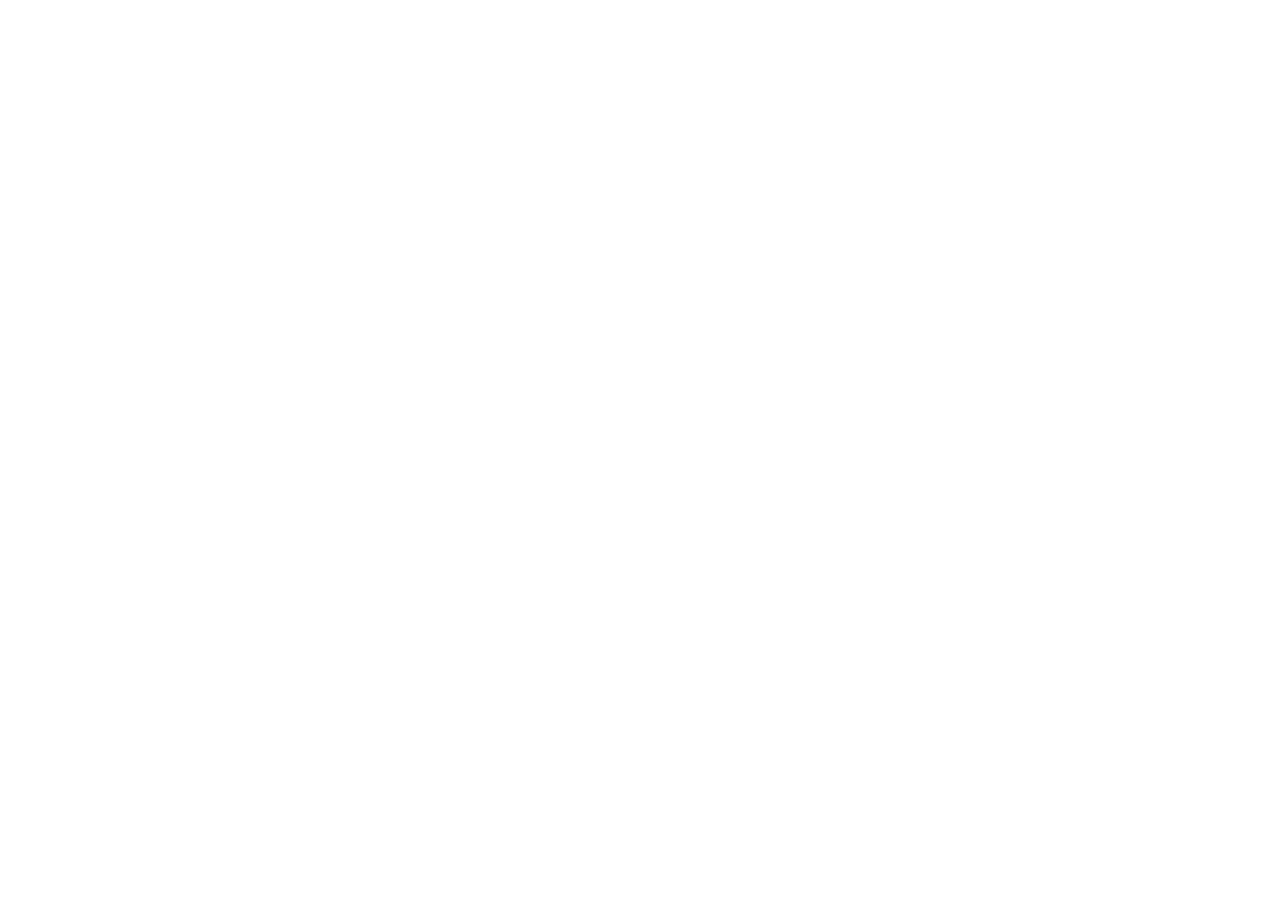
==== pagina_principal.html @ e093e601 "primeros pasos owo" ====
<!DOCTYPE html>
<html lang="en">
<head>
    <meta charset="UTF-8">
    <meta http-equiv="X-UA-Compatible" content="IE=edge">
    <meta name="viewport" content="width=device-width, initial-scale=1.0">
    <title>Document</title>
    
</head>
<body>
    
</body>
</html>
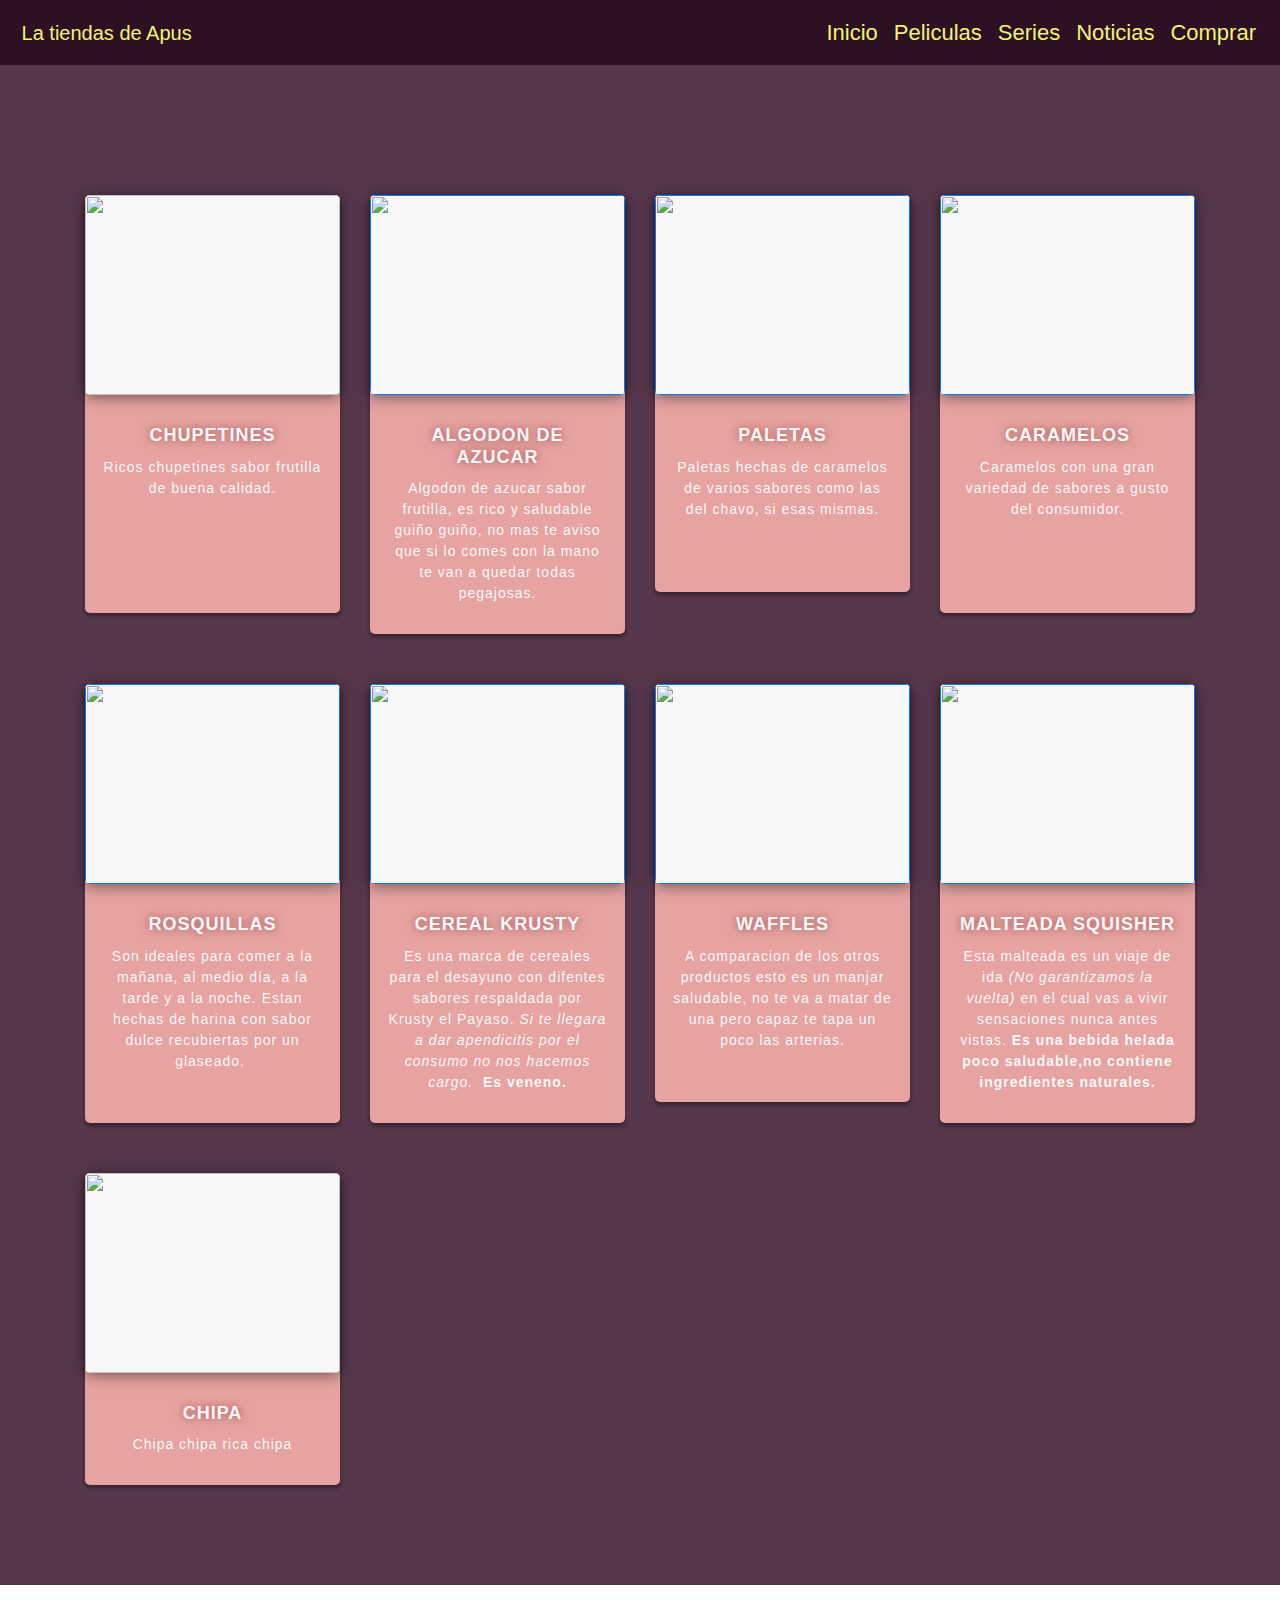
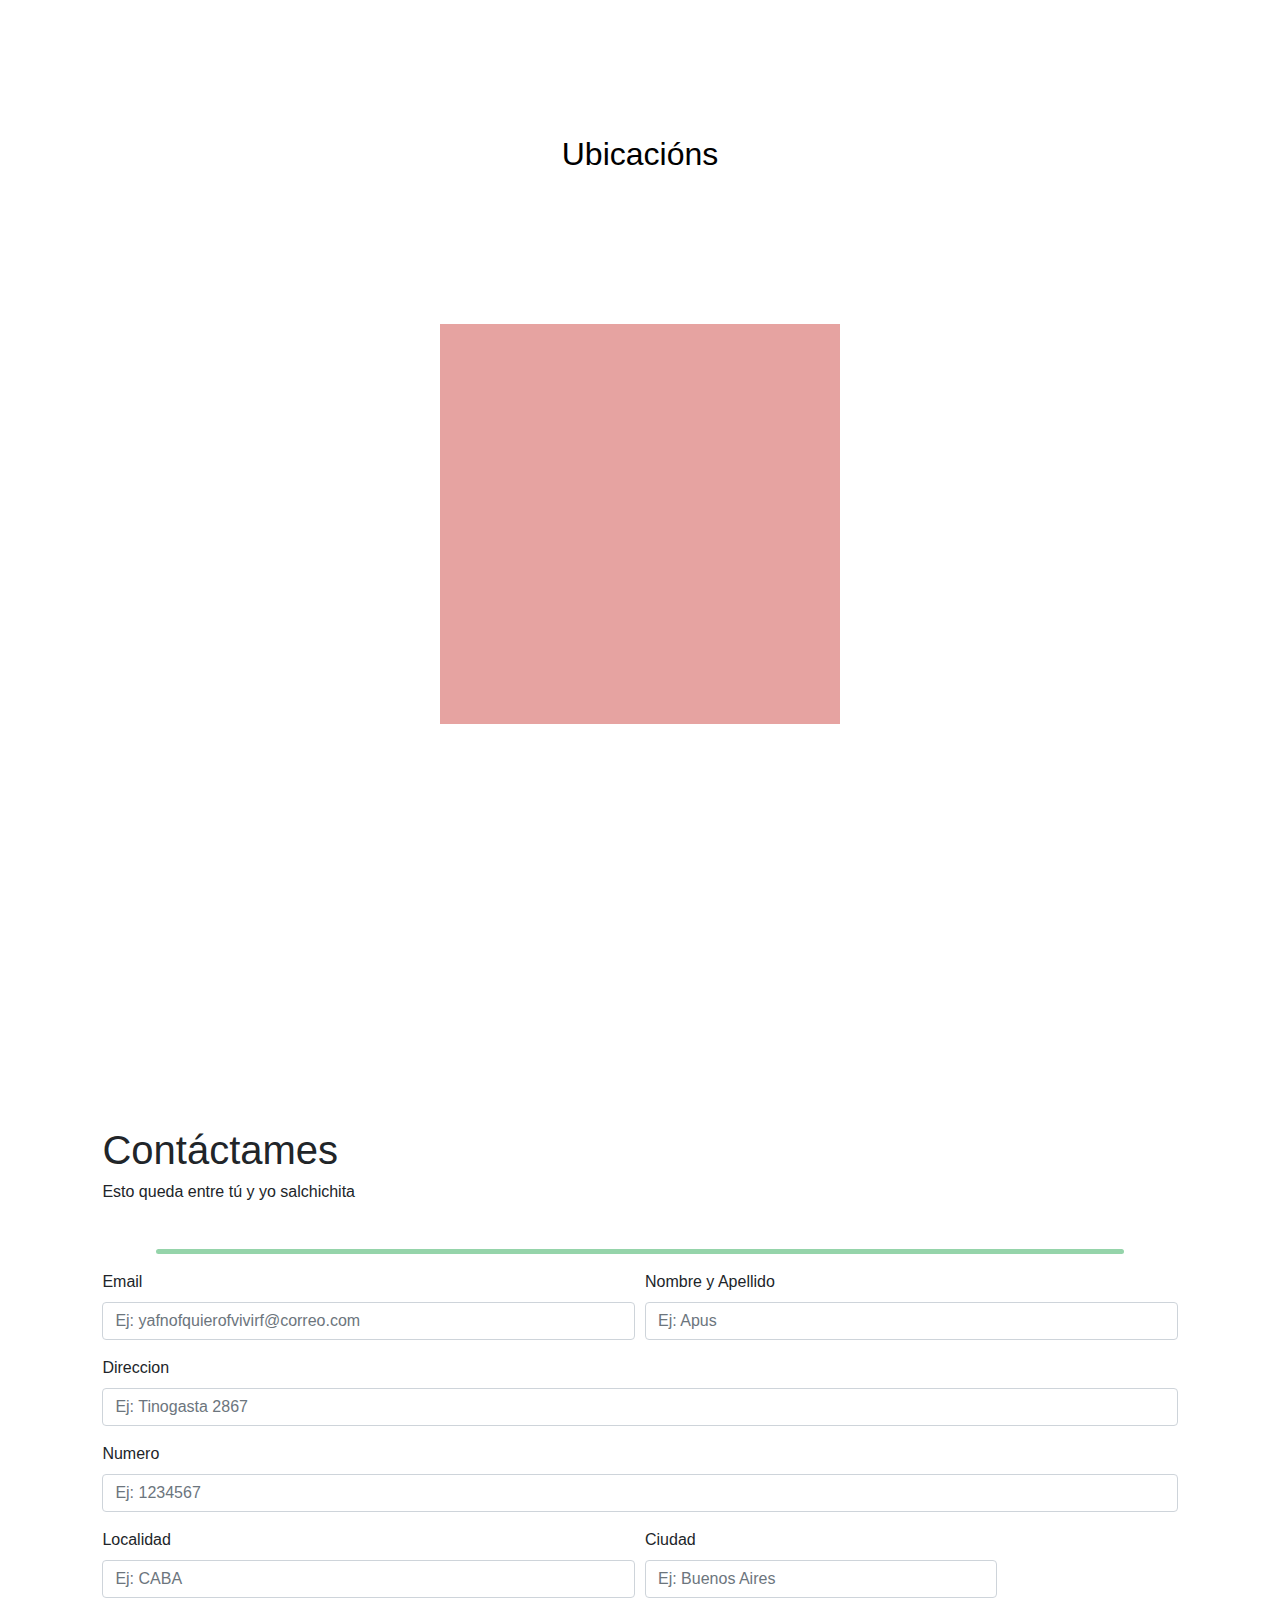
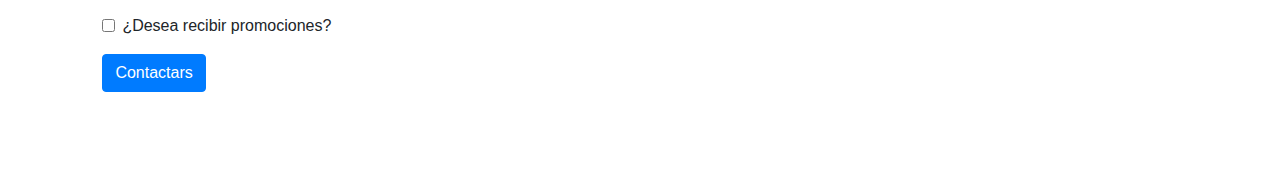
==== commit 435290f0: "carrito de compras" ====
--- a/pagina_principal.html
+++ b/pagina_principal.html
@@ -5,9 +5,271 @@
     <meta http-equiv="X-UA-Compatible" content="IE=edge">
     <meta name="viewport" content="width=device-width, initial-scale=1.0">
     <title>Document</title>
-    
+    <link rel="stylesheet" href="./style.css">
+    <link rel="stylesheet" href="https://maxcdn.bootstrapcdn.com/bootstrap/4.0.0/css/bootstrap.min.css"
+    integrity="sha384-Gn5384xqQ1aoWXA+058RXPxPg6fy4IWvTNh0E263XmFcJlSAwiGgFAW/dAiS6JXm" crossorigin="anonymous">
+<link rel="stylesheet" type="text/css" href="./estilos.css">
+<title>La golosineria</title>
+<link rel="preconnect" href="https://fonts.googleapis.com">
+<link rel="preconnect" href="https://fonts.gstatic.com" crossorigin>
+<link href="https://fonts.googleapis.com/css2?family=Poppins:wght@200;400&display=swap" rel="stylesheet">
+<style>
+    .navbar-nav{
+        margin-left: auto;
+    }
+</style>
 </head>
 <body>
-    
+     <nav class="navbar navbar-expand-lg fondo letra3 sticky-top">
+        <a class="navbar-brand letra letra3" href="#"><img src="./images/Super.png" alt=""> La tiendas de Apus </a>
+        <button class="navbar-toggler" type="button" data-toggle="collapse" data-target="#navbarNavDropdown"
+            aria-controls="navbarNavDropdown" aria-expanded="false" aria-label="Toggle navigation">
+            <span class="navbar-toggler-icon"> <img src="./images/menu-outline.svg" alt=""></span>
+        </button>
+        <div class="collapse navbar-collapse" id="navbarNavDropdown">
+            <ul class="navbar-nav">
+                <li class="nav-item active">
+                    <a class="nav-link letra" href="#">Inicio<span class="sr-only">(actual)</span></a>
+                </li>
+                <li class="nav-item">
+                    <a class="nav-link letra" href="#Quienes">Peliculas</a>
+                </li>
+                <li class="nav-item">
+                    <a class="nav-link letra" href="#Proyectos">Series</a>
+                </li>
+                <li class="nav-item">
+                    <a class="nav-link letra " href="#Contacto">Noticias</a>
+                </li>
+                <li class="nav-item">
+                    <a class="nav-link letra" href="#Ubicacion">Comprar</a>
+                </li>
+
+                </li>
+            </ul>
+        </div>
+    </nav>
+
+    <!--INICIAN LAS TARJETAS-->
+
+    <div id="cards_landscape_wrap-2">
+        <div class="container">
+            <div class="row">
+                <div class="col-xs-12 col-sm-6 col-md-3 col-lg-3">
+                    <div class="card-flyer" onclick="carritoCompra()">
+                        <div class="text-box">
+                            <div class="image-box">
+                                <img src="./images/chupetines.jpeg" alt="" />
+                            </div>
+                            <div class="text-container">
+                                <h6>Chupetines</h6>
+                                <p>Ricos chupetines sabor frutilla de buena calidad.<br> <br><br> <br><br></p>
+                            </div>
+                        </div>
+                    </div>
+                    </a>
+                </div>
+                <div class="col-xs-12 col-sm-6 col-md-3 col-lg-3">
+                    <a href="">
+                        <div class="card-flyer" onclick="algodon()" >
+                            <div class="text-box">
+                                <div class="image-box">
+                                    <img src="./images/algodón_de_azucar.jpeg" alt="" />
+                                </div>
+                                <div class="text-container">
+                                    <h6>Algodon de azucar</h6>
+                                    <p>Algodon de azucar sabor frutilla, es rico y saludable guiño guiño, no mas te aviso que si lo comes con la mano te van a quedar todas pegajosas.</p>
+                                </div>
+                            </div>
+                        </div>
+                    </a>
+                </div>
+                <div class="col-xs-12 col-sm-6 col-md-3 col-lg-3">
+                    <a href="">
+                        <div class="card-flyer" onclick="paletas()" >
+                            <div class="text-box">
+                                <div class="image-box">
+                                    <img src="./images/chupetines_redondos.jpeg" alt="" />
+                                </div>
+
+                                <div class="text-container">
+                                    <h6>Paletas</h6>
+                                    <p>Paletas hechas de caramelos de varios sabores como las del chavo, si esas mismas. <br> <br> <br></p>
+                                </div>
+                            </div>
+                        </div>
+                    </a>
+                </div>
+                <div class="col-xs-12 col-sm-6 col-md-3 col-lg-3">
+                    <a href="">
+                        <div class="card-flyer" onclick="caramelos()" >
+                            <div class="text-box">
+                                <div class="image-box">
+                                    <img src="./images/caramelos.jpeg" alt="" />
+                                </div>
+                                <div class="text-container">
+                                    <h6>Caramelos</h6>
+                                    <p>Caramelos con una gran variedad de sabores a gusto del consumidor. <br> <br><br> <br></p>
+                                </div>
+                            </div>
+                        </div>
+                    </a>
+                </div>
+                <div class="col-xs-12 col-sm-6 col-md-3 col-lg-3">
+                    <a href="">
+                        <div class="card-flyer" onclick="rosquillas()" >
+                            <div class="text-box">
+                                <div class="image-box">
+                                    <img src="./images/donas.jpg" alt="" />
+                                </div>
+                                <div class="text-container">
+                                    <h6>Rosquillas</h6>
+                                    <p>Son ideales para comer a la mañana, al medio día, a la tarde y a la noche. Estan
+                                        hechas de harina con sabor dulce recubiertas ㅤㅤㅤㅤpor un glaseado.
+                                        ㅤㅤㅤㅤㅤ<br>ㅤㅤㅤㅤㅤ</p>
+                                </div>
+                            </div>
+                        </div>
+                    </a>
+                </div>
+                <div class="col-xs-12 col-sm-6 col-md-3 col-lg-3">
+                    <a href="">
+                        <div class="card-flyer" onclick="cereal()" >
+                            <div class="text-box">
+                                <div class="image-box">
+                                    <img src="./images/krusty.jpg" alt="" />
+                                </div>
+                                <div class="text-container">
+                                    <h6>Cereal Krusty</h6>
+                                    <p>Es una marca de cereales para el desayuno con difentes sabores respaldada por
+                                        Krusty el Payaso.<i> Si te llegara a dar apendicitis por el consumo no nos
+                                            hacemos cargo. ㅤㅤ</i><b> Es veneno.</b> </b></p>
+                                </div>
+                            </div>
+                        </div>
+                    </a>
+                </div>
+                <div class="col-xs-12 col-sm-6 col-md-3 col-lg-3">
+                    <a href="">
+                        <div class="card-flyer" onclick="waffles()" >
+                            <div class="text-box">
+                                <div class="image-box">
+                                    <img src="./images/panqueques.jpeg" alt=""/>
+                                </div>
+                                <div class="text-container">
+                                    <h6>Waffles</h6>
+                                    <p>A comparacion de los otros productos esto es un manjar saludable, no te va a
+                                        matar de una pero capaz te tapa un poco las arterias. <br>ㅤㅤㅤㅤㅤㅤㅤㅤㅤㅤㅤㅤㅤㅤㅤ</p>
+                                </div>
+                            </div>
+                        </div>
+                    </a>
+                </div>
+                <div class="col-xs-12 col-sm-6 col-md-3 col-lg-3">
+                    <a href="">
+                        <div class="card-flyer" onclick="squisher()">
+                            <div class="text-box">
+                                <div class="image-box">
+                                    <img src="./images/squishee.jpg" alt=""/>
+                                </div>
+                                <div class="text-container">
+                                    <h6>Malteada Squisher</h6>
+                                    <p>Esta malteada es un viaje de ida <i>(No garantizamos la vuelta)</i> en el cual
+                                        vas a vivir sensaciones nunca antes vistas. <b>Es una bebida helada poco
+                                            saludable,no contiene ingredientes naturales.</b></p>
+                                </div>
+                            </div>
+                        </div>
+                    </a>
+                </div>
+                <div class="col-xs-12 col-sm-6 col-md-3 col-lg-3">
+                    <a href="https://www.youtube.com/watch?v=JWK2Dq4Ha5w" target="_blank">
+                        <div class="card-flyer">
+                            <div class="text-box">
+                                <div class="image-box">
+                                    <img src="./images/1cf2abc963dc3b53c69bf45c2b1a960f-cortar-chipa-paraguay.png"
+                                        alt="" />
+                                </div>
+                                <div class="text-container">
+                                    <h6>Chipa</h6>
+                                    <p>Chipa chipa rica chipa</p>
+                                </div>
+                            </div>
+                        </div>
+                    </a>
+                </div>
+            </div>
+        </div>
+
+    </div>
+    <!--FINALIZAN LAS TARJETAS-->
+    <div>
+        <div class="container-fluid" id="Ubicacion"></div>
+        <h2 class="biografia2">Ubicacións</h2>
+        <div class="container-fluid"></div>
+      <iframe class="apu" src="https://www.google.com/maps/embed?pb=!1m18!1m12!1m3!1d3318.7678577464426!2d-78.88176958549313!3d33.71495534287766!2m3!1f0!2f0!3f0!3m2!1i1024!2i768!4f13.1!3m3!1m2!1s0x890068e0bf16540b%3A0xc4a2c6c7a006e0e!2sKwik-E-Mart!5e0!3m2!1sen!2sar!4v1632703391658!5m2!1sen!2sar" width="600" height="450" style="border:0;" allowfullscreen="" loading="lazy"></iframe>
+        <div class="container-fluid"></div>
+    </div>
+    <div id="Contacto" class="container-fluid"></div>
+
+    <!--INICIO DEL FORMULARIO DE CONTACTO-->
+
+    <div id="Contacto" class="form">
+        <h1>Contáctames</h1>
+        <h6>Esto queda entre tú y yo salchichita</h6>
+        <br>
+        <hr class="rounded2">
+        <form>
+            <div class="form-row">
+                <div class="form-group col-md-6">
+                    <label for="inputEmail4">Email</label>
+                    <input type="email" class="form-control" id="inputEmail4"
+                        placeholder="Ej: yafnofquierofvivirf@correo.com">
+                </div>
+                <div class="form-group col-md-6">
+                    <label for="inputPassword4">Nombre y Apellido</label>
+                    <input type="text" class="form-control" id="inputPassword4" placeholder="Ej: Apus">
+                </div>
+            </div>
+            <div class="form-group">
+                <label for="inputAddress">Direccion</label>
+                <input type="text" class="form-control" id="inputAddress" placeholder="Ej: Tinogasta 2867">
+            </div>
+            <div class="form-group">
+                <label for="inputAddress2">Numero</label>
+                <input type="text" class="form-control" id="inputAddress2" placeholder="Ej: 1234567">
+            </div>
+            <div class="form-row">
+                <div class="form-group col-md-6">
+                    <label for="inputCity">Localidad</label>
+                    <input type="text" class="form-control" placeholder="Ej: CABA" id="Ej:CABA">
+                </div>
+                <div class="form-group col-md-4">
+                    <label for="inputState">Ciudad</label>
+                    <input type="text" class="form-control" placeholder="Ej: Buenos Aires" id="Ciudad">
+                </div>
+            </div>
+            <div class="form-group">
+                <div class="form-check">
+                    <input class="form-check-input" type="checkbox" id="gridCheck">
+                    <label class="form-check-label" for="gridCheck">
+                        ¿Desea recibir promociones?
+                    </label>
+                </div>
+            </div>
+            <button type="submit" class="btn btn-primary boton_principal" onclick="contactar()">Contactars</button>
+        </form>
+    </div>
+
+
+    <script src="https://code.jquery.com/jquery-3.2.1.slim.min.js"
+        integrity="sha384-KJ3o2DKtIkvYIK3UENzmM7KCkRr/rE9/Qpg6aAZGJwFDMVNA/GpGFF93hXpG5KkN"
+        crossorigin="anonymous"></script>
+    <script src="https://cdnjs.cloudflare.com/ajax/libs/popper.js/1.12.9/umd/popper.min.js"
+        integrity="sha384-ApNbgh9B+Y1QKtv3Rn7W3mgPxhU9K/ScQsAP7hUibX39j7fakFPskvXusvfa0b4Q"
+        crossorigin="anonymous"></script>
+    <script src="https://maxcdn.bootstrapcdn.com/bootstrap/4.0.0/js/bootstrap.min.js"
+        integrity="sha384-JZR6Spejh4U02d8jOt6vLEHfe/JQGiRRSQQxSfFWpi1MquVdAyjUar5+76PVCmYl"
+        crossorigin="anonymous"></script>
+    <script src="./app.js"></script>
 </body>
 </html>--- a/style.css
+++ b/style.css
@@ -0,0 +1,189 @@
+/*
+PALETA DE COLORES
+#FFFFFF (Fondo)
+#95D4AA (Color principal)
+#E6A3A1 (Color secundario)
+#994F4D (Color secundario)
+*/
+body{
+    font-family: 'Poppins', sans-serif;
+  }
+  
+  .container-fluid {
+    height: 150px;
+  }
+  .biografia {
+    padding: 0;
+    margin: 0;
+    left: 80%;
+    top: 50%;
+    text-align: center;
+    color: white;
+  }
+  .biografia2 {
+    padding: 0;
+    margin: 0;
+    left: 80%;
+    top: 50%;
+    text-align: center;
+    color: black;
+  }
+  .contacto {
+    text-align: center; /*TRATO DE CENTRAR EL APARTADO DE CONTACTOS*/
+  }
+  p {
+    color: white;
+    text-align: center;
+  }
+  .sangria {
+    text-indent: 40px;
+  }
+  .boton_principal {
+    padding: 15px;
+    background: #95d4aa;
+    color: black;
+    border: #95d4aa;
+    border-radius: 8px;
+  }
+  .boton_principal:hover {
+    padding: 15px;
+    background: #e6a3a1;
+    color: black;
+  }
+  .boton_principal:active {
+    padding: 15px;
+    background: #95d4aa;
+    color: #95d4aa;
+  }
+  
+  .apu {
+    height: 400px;
+    width: 400px;
+    display: block;
+    margin: auto;
+    background-color: #e6a3a1;
+  }
+  /*COMIENZA LA ANIMACION DE LAS TARJETAS*/
+  #cards_landscape_wrap-2 {
+    text-align: center;
+    background: #57374c;
+  }
+  #cards_landscape_wrap-2 .container {
+    padding-top: 80px;
+    padding-bottom: 100px;
+  }
+  #cards_landscape_wrap-2 a {
+    text-decoration: none;
+    outline: none;
+  }
+  #cards_landscape_wrap-2 .card-flyer {
+    border-radius: 5px;
+  }
+  #cards_landscape_wrap-2 .card-flyer .image-box {
+    background: #f7f7f7;
+    overflow: hidden;
+    box-shadow: 0px 2px 15px rgba(0, 0, 0, 0.5);
+    border-radius: 5px;
+  }
+  #cards_landscape_wrap-2 .card-flyer .image-box img {
+    -webkit-transition: all 0.9s ease;
+    -moz-transition: all 0.9s ease;
+    -o-transition: all 0.9s ease;
+    -ms-transition: all 0.9s ease;
+    width: 100%;
+    height: 200px;
+  }
+  #cards_landscape_wrap-2 .card-flyer:hover .image-box img {
+    opacity: 0.7;
+    -webkit-transform: scale(1.15);
+    -moz-transform: scale(1.15);
+    -ms-transform: scale(1.15);
+    -o-transform: scale(1.15);
+    transform: scale(1.15);
+  }
+  #cards_landscape_wrap-2 .card-flyer .text-box {
+    text-align: center;
+  }
+  #cards_landscape_wrap-2 .card-flyer .text-box .text-container {
+    padding: 30px 18px;
+  }
+  #cards_landscape_wrap-2 .card-flyer {
+    background: #e6a3a1;
+    margin-top: 50px;
+    -webkit-transition: all 0.2s ease-in;
+    -moz-transition: all 0.2s ease-in;
+    -ms-transition: all 0.2s ease-in;
+    -o-transition: all 0.2s ease-in;
+    transition: all 0.2s ease-in;
+    box-shadow: 0px 3px 4px rgba(0, 0, 0, 0.4);
+  }
+  #cards_landscape_wrap-2 .card-flyer:hover {
+    background: #95d4aa;
+    box-shadow: 0px 15px 26px rgba(0, 0, 0, 0.5);
+    -webkit-transition: all 0.2s ease-in;
+    -moz-transition: all 0.2s ease-in;
+    -ms-transition: all 0.2s ease-in;
+    -o-transition: all 0.2s ease-in;
+    transition: all 0.2s ease-in;
+    margin-top: 50px;
+  }
+  #cards_landscape_wrap-2 .card-flyer .text-box p {
+    margin-top: 10px;
+    margin-bottom: 0px;
+    padding-bottom: 0px;
+    font-size: 14px;
+    letter-spacing: 1px;
+    color: #f7f7f7;
+  }
+  #cards_landscape_wrap-2 .card-flyer .text-box h6 {
+    margin-top: 0px;
+    margin-bottom: 4px;
+    font-size: 18px;
+    font-weight: bold;
+    text-transform: uppercase;
+    letter-spacing: 1px;
+    color: #f7f7f7;
+  text-shadow: 0 0 10px  #994F4D;
+  }
+  
+  .contactanos {
+    text-decoration: none;
+    margin-left: 10px;
+    color: #95d4aa;
+    border: #95d4aa;
+  }
+  
+  .rounded2 {
+    border-top: 5px solid;
+    border-radius: 10px;
+    color: #95d4aa;
+    margin-left: 5%;
+    margin-right: 5%;
+  }
+  
+  .form {
+    background-color: white;
+    border-radius: 10px;
+    padding: 3%;
+    margin: 5%;
+  }
+  /*FINALIZA LA ANIMACION DE LAS TARJETAS*/
+  .fondo {
+    background-color: #2d1024;
+  }
+  .letra {
+    color:  #F0F571;
+    
+  }
+  .letra2 {
+    font-size: 21px;
+  }
+  .letra3 {
+    font-size: 22px;
+  }
+  .fondo3 {
+    background-color: #e6a3a1;
+  }
+  .fondo4 {
+    background-color: gray;
+  }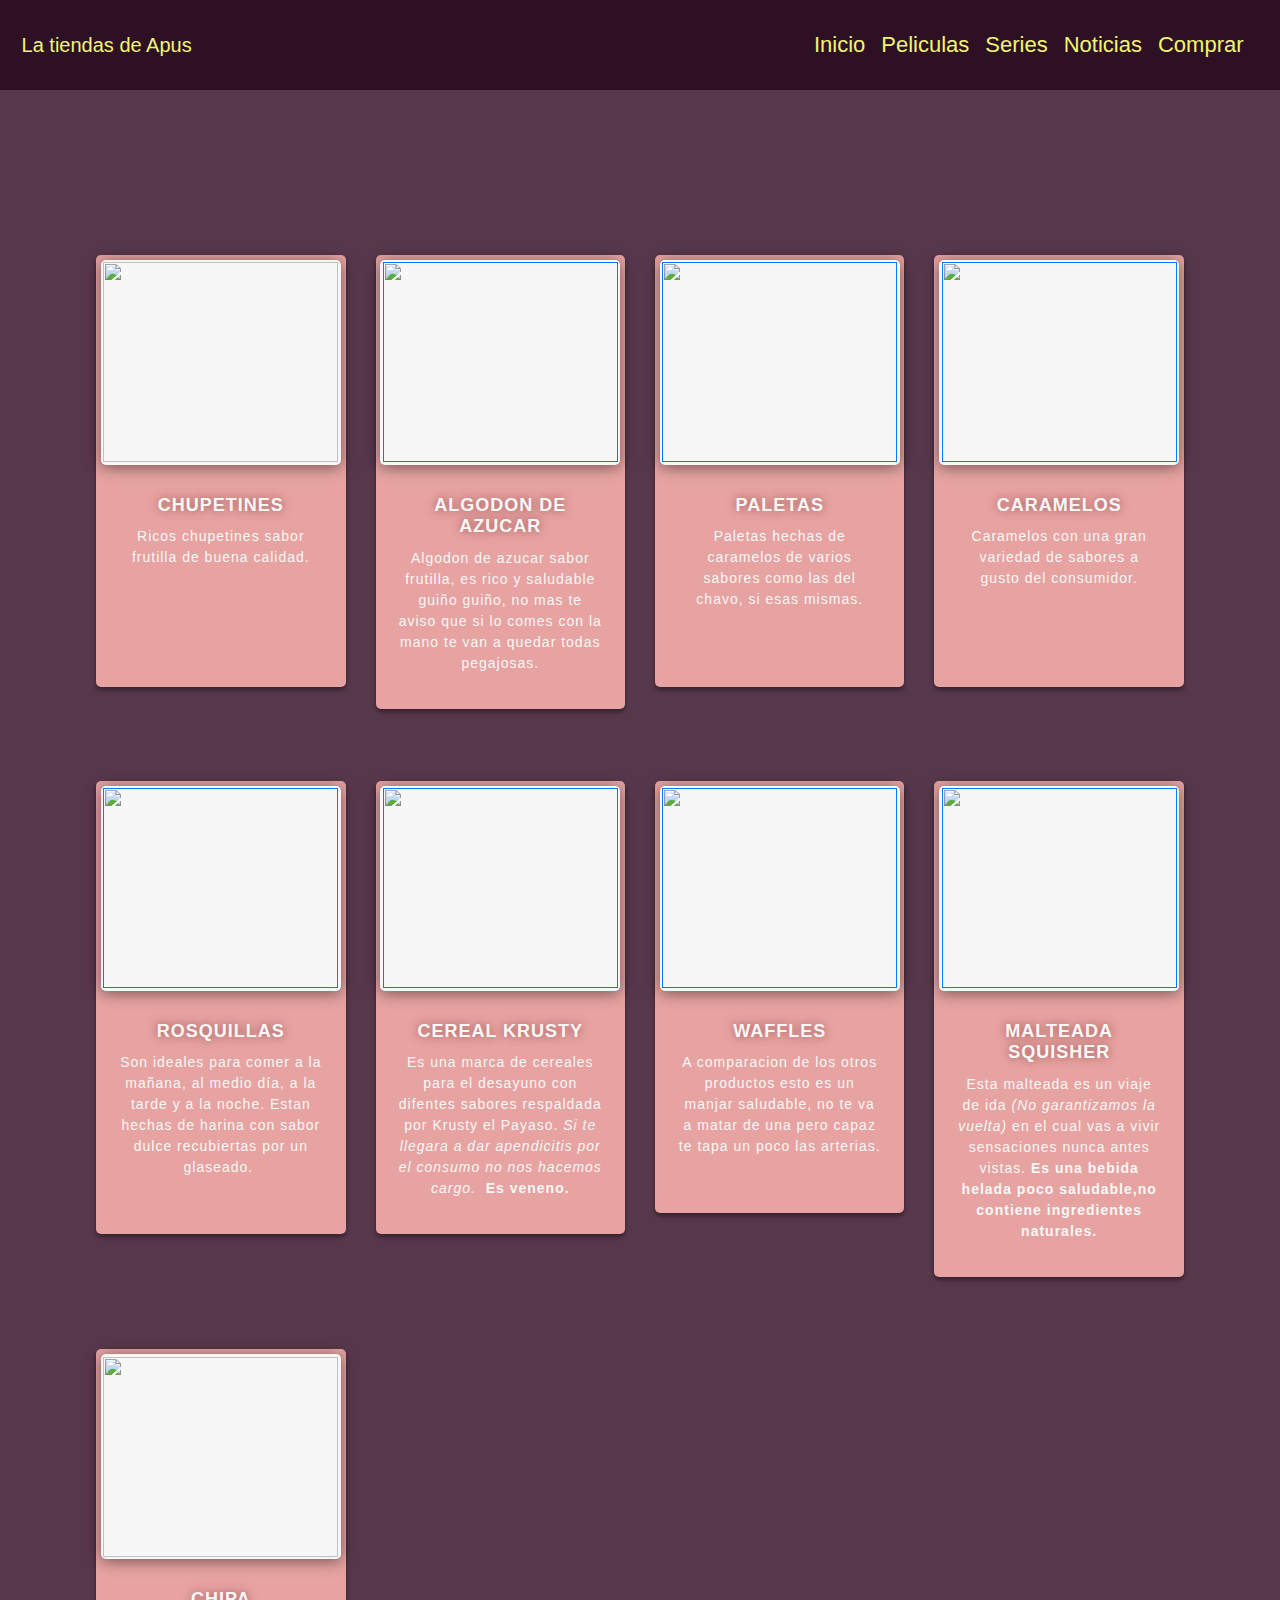
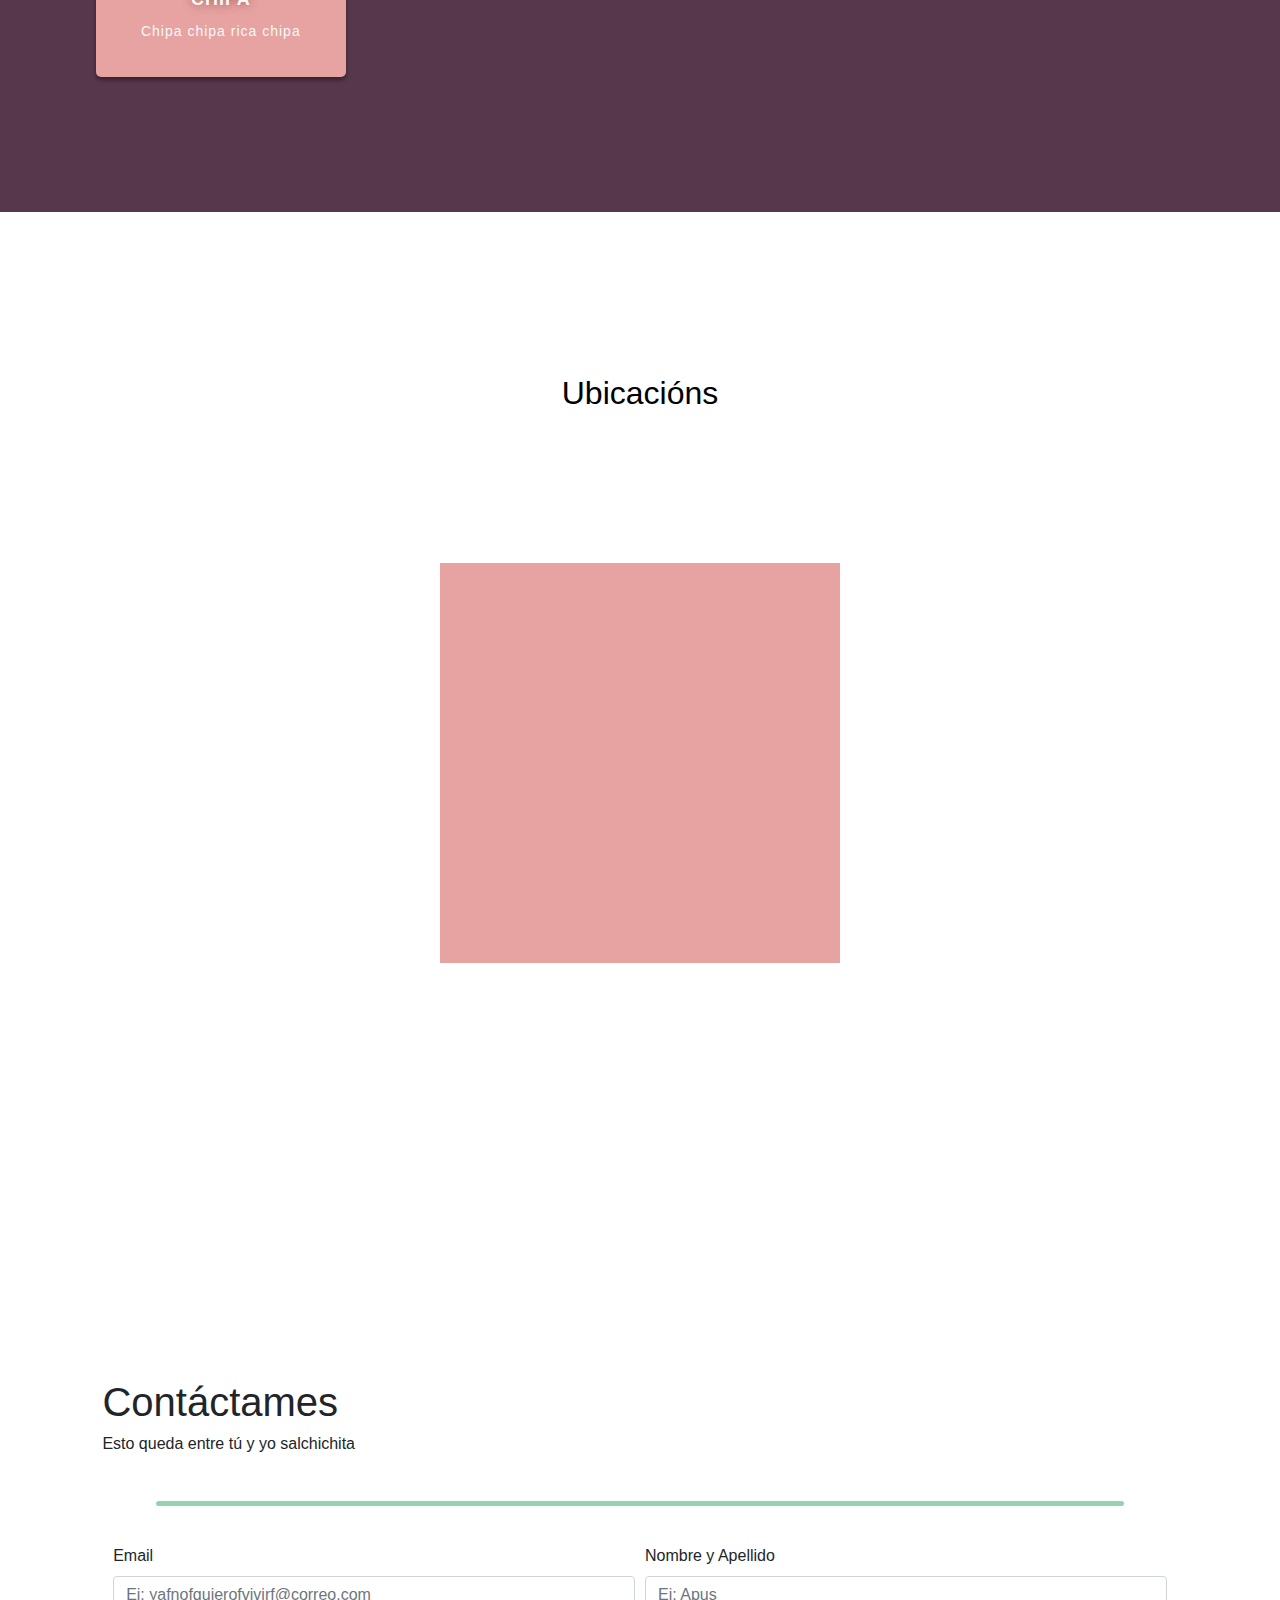
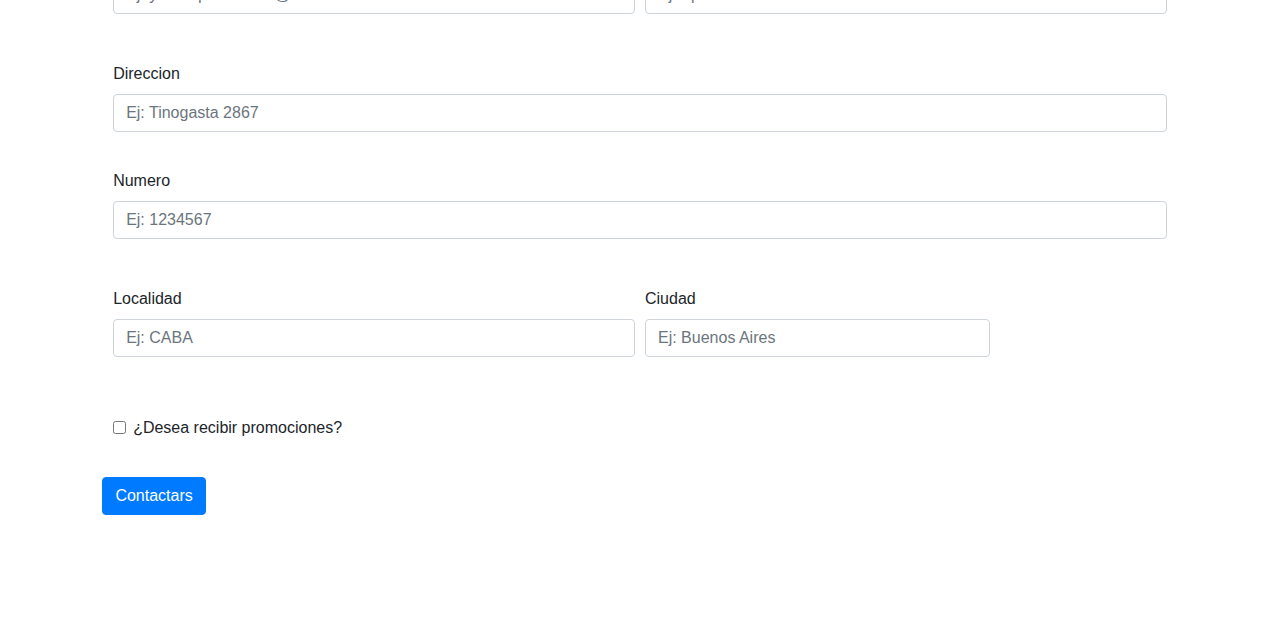
==== commit 9bc742dc: "Registro y inicio de sesion" ====
--- a/pagina_principal.html
+++ b/pagina_principal.html
@@ -4,7 +4,7 @@
     <meta charset="UTF-8">
     <meta http-equiv="X-UA-Compatible" content="IE=edge">
     <meta name="viewport" content="width=device-width, initial-scale=1.0">
-    <title>Document</title>
+    <title>Peliculas y Series</title>
     <link rel="stylesheet" href="./style.css">
     <link rel="stylesheet" href="https://maxcdn.bootstrapcdn.com/bootstrap/4.0.0/css/bootstrap.min.css"
     integrity="sha384-Gn5384xqQ1aoWXA+058RXPxPg6fy4IWvTNh0E263XmFcJlSAwiGgFAW/dAiS6JXm" crossorigin="anonymous">
--- a/style.css
+++ b/style.css
@@ -1,3 +1,9 @@
+ HEAD
+ html, body {
+    background-color: #2f1125;
+    font-family: monospace, serif;
+    
+}
 /*
 PALETA DE COLORES
 #FFFFFF (Fondo)
@@ -5,13 +11,11 @@
 #E6A3A1 (Color secundario)
 #994F4D (Color secundario)
 */
-body{
-    font-family: 'Poppins', sans-serif;
-  }
-  
+
   .container-fluid {
     height: 150px;
   }
+
   .biografia {
     padding: 0;
     margin: 0;
@@ -20,6 +24,7 @@
     text-align: center;
     color: white;
   }
+
   .biografia2 {
     padding: 0;
     margin: 0;
@@ -28,16 +33,20 @@
     text-align: center;
     color: black;
   }
+
   .contacto {
     text-align: center; /*TRATO DE CENTRAR EL APARTADO DE CONTACTOS*/
   }
+
   p {
     color: white;
     text-align: center;
   }
+
   .sangria {
     text-indent: 40px;
   }
+
   .boton_principal {
     padding: 15px;
     background: #95d4aa;
@@ -45,11 +54,13 @@
     border: #95d4aa;
     border-radius: 8px;
   }
+
   .boton_principal:hover {
     padding: 15px;
     background: #e6a3a1;
     color: black;
   }
+
   .boton_principal:active {
     padding: 15px;
     background: #95d4aa;
@@ -63,28 +74,34 @@
     margin: auto;
     background-color: #e6a3a1;
   }
+
   /*COMIENZA LA ANIMACION DE LAS TARJETAS*/
   #cards_landscape_wrap-2 {
     text-align: center;
     background: #57374c;
   }
+
   #cards_landscape_wrap-2 .container {
     padding-top: 80px;
     padding-bottom: 100px;
   }
+
   #cards_landscape_wrap-2 a {
     text-decoration: none;
     outline: none;
   }
+
   #cards_landscape_wrap-2 .card-flyer {
     border-radius: 5px;
   }
+
   #cards_landscape_wrap-2 .card-flyer .image-box {
     background: #f7f7f7;
     overflow: hidden;
     box-shadow: 0px 2px 15px rgba(0, 0, 0, 0.5);
     border-radius: 5px;
   }
+
   #cards_landscape_wrap-2 .card-flyer .image-box img {
     -webkit-transition: all 0.9s ease;
     -moz-transition: all 0.9s ease;
@@ -93,6 +110,7 @@
     width: 100%;
     height: 200px;
   }
+
   #cards_landscape_wrap-2 .card-flyer:hover .image-box img {
     opacity: 0.7;
     -webkit-transform: scale(1.15);
@@ -101,12 +119,15 @@
     -o-transform: scale(1.15);
     transform: scale(1.15);
   }
+
   #cards_landscape_wrap-2 .card-flyer .text-box {
     text-align: center;
   }
+
   #cards_landscape_wrap-2 .card-flyer .text-box .text-container {
     padding: 30px 18px;
   }
+
   #cards_landscape_wrap-2 .card-flyer {
     background: #e6a3a1;
     margin-top: 50px;
@@ -117,6 +138,7 @@
     transition: all 0.2s ease-in;
     box-shadow: 0px 3px 4px rgba(0, 0, 0, 0.4);
   }
+
   #cards_landscape_wrap-2 .card-flyer:hover {
     background: #95d4aa;
     box-shadow: 0px 15px 26px rgba(0, 0, 0, 0.5);
@@ -127,6 +149,7 @@
     transition: all 0.2s ease-in;
     margin-top: 50px;
   }
+
   #cards_landscape_wrap-2 .card-flyer .text-box p {
     margin-top: 10px;
     margin-bottom: 0px;
@@ -135,6 +158,7 @@
     letter-spacing: 1px;
     color: #f7f7f7;
   }
+  
   #cards_landscape_wrap-2 .card-flyer .text-box h6 {
     margin-top: 0px;
     margin-bottom: 4px;
@@ -167,23 +191,85 @@
     padding: 3%;
     margin: 5%;
   }
+
   /*FINALIZA LA ANIMACION DE LAS TARJETAS*/
   .fondo {
     background-color: #2d1024;
   }
+
   .letra {
     color:  #F0F571;
     
   }
+
   .letra2 {
     font-size: 21px;
   }
+
   .letra3 {
     font-size: 22px;
   }
+
   .fondo3 {
     background-color: #e6a3a1;
   }
+
   .fondo4 {
     background-color: gray;
-  }+  }
+
+
+
+  /* Inicio de sesion ------------------------------------------------------------------------------------------------*/
+
+.login{
+    justify-content: center;
+    display: flex;
+    background-color: #59384d;
+    width: 300px;
+    font-size: 16px;
+    border-radius: 10%;
+    padding: 5%;
+    color: #f0f571;
+}
+
+.center{
+  display: flex;
+  justify-content: center;
+}
+
+.button{
+    background-color: #5BDEA5;
+    font-family: monospace, serif;
+    width: 100%;
+    background-image: linear-gradient(160deg, #5BDEA5 0%, #378f7b 100%);
+    padding: 5%;
+    
+}
+
+.width{
+    width: 300px;
+    display: flex;
+    justify-content: center;
+    padding: auto;
+}
+
+div{
+    padding: 1%;
+}
+
+.padding{
+    padding-top: 10%;
+}
+
+.decoration{
+  padding: 3%;
+  border-radius: 15px;
+  font-family: monospace, serif;
+  border-color:#5BDEA5;
+}
+
+.decoration2{
+  text-align: center;
+}
+/* ------------------------------------------------------------------------------------------------------ */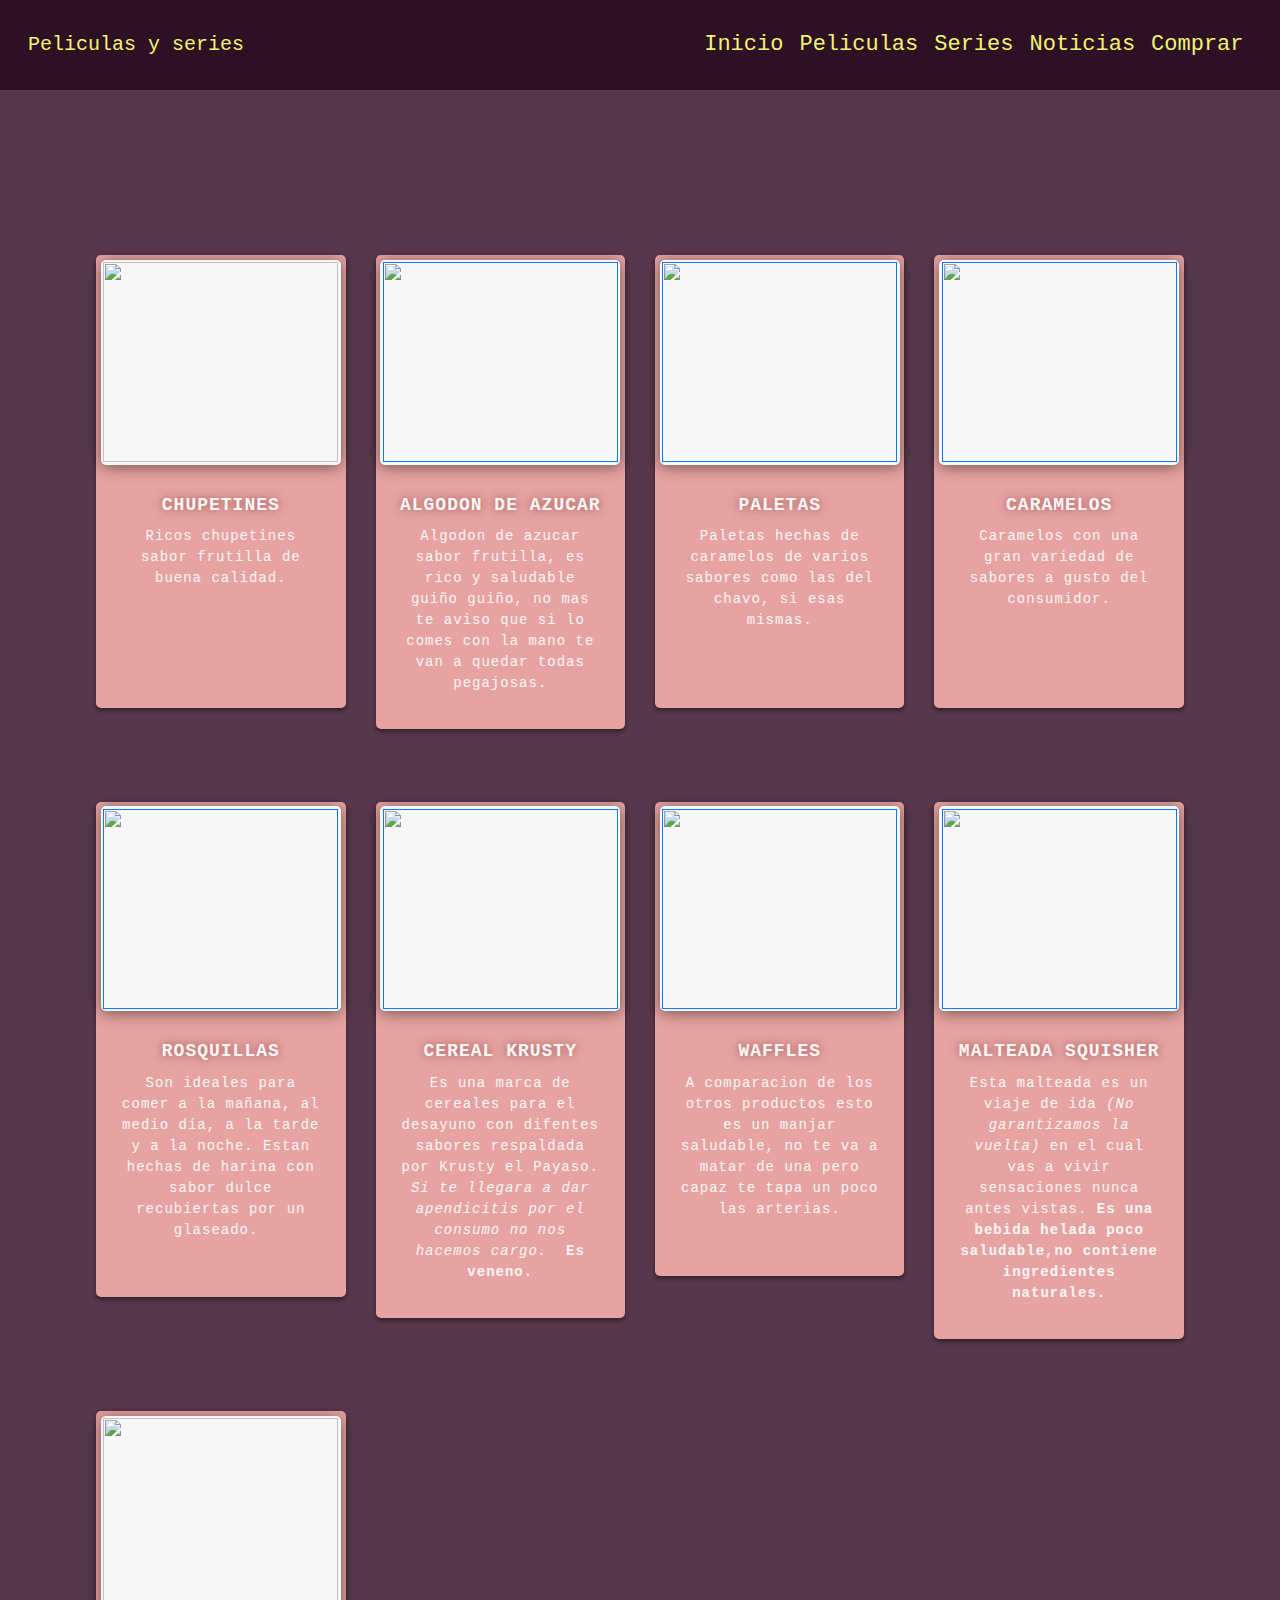
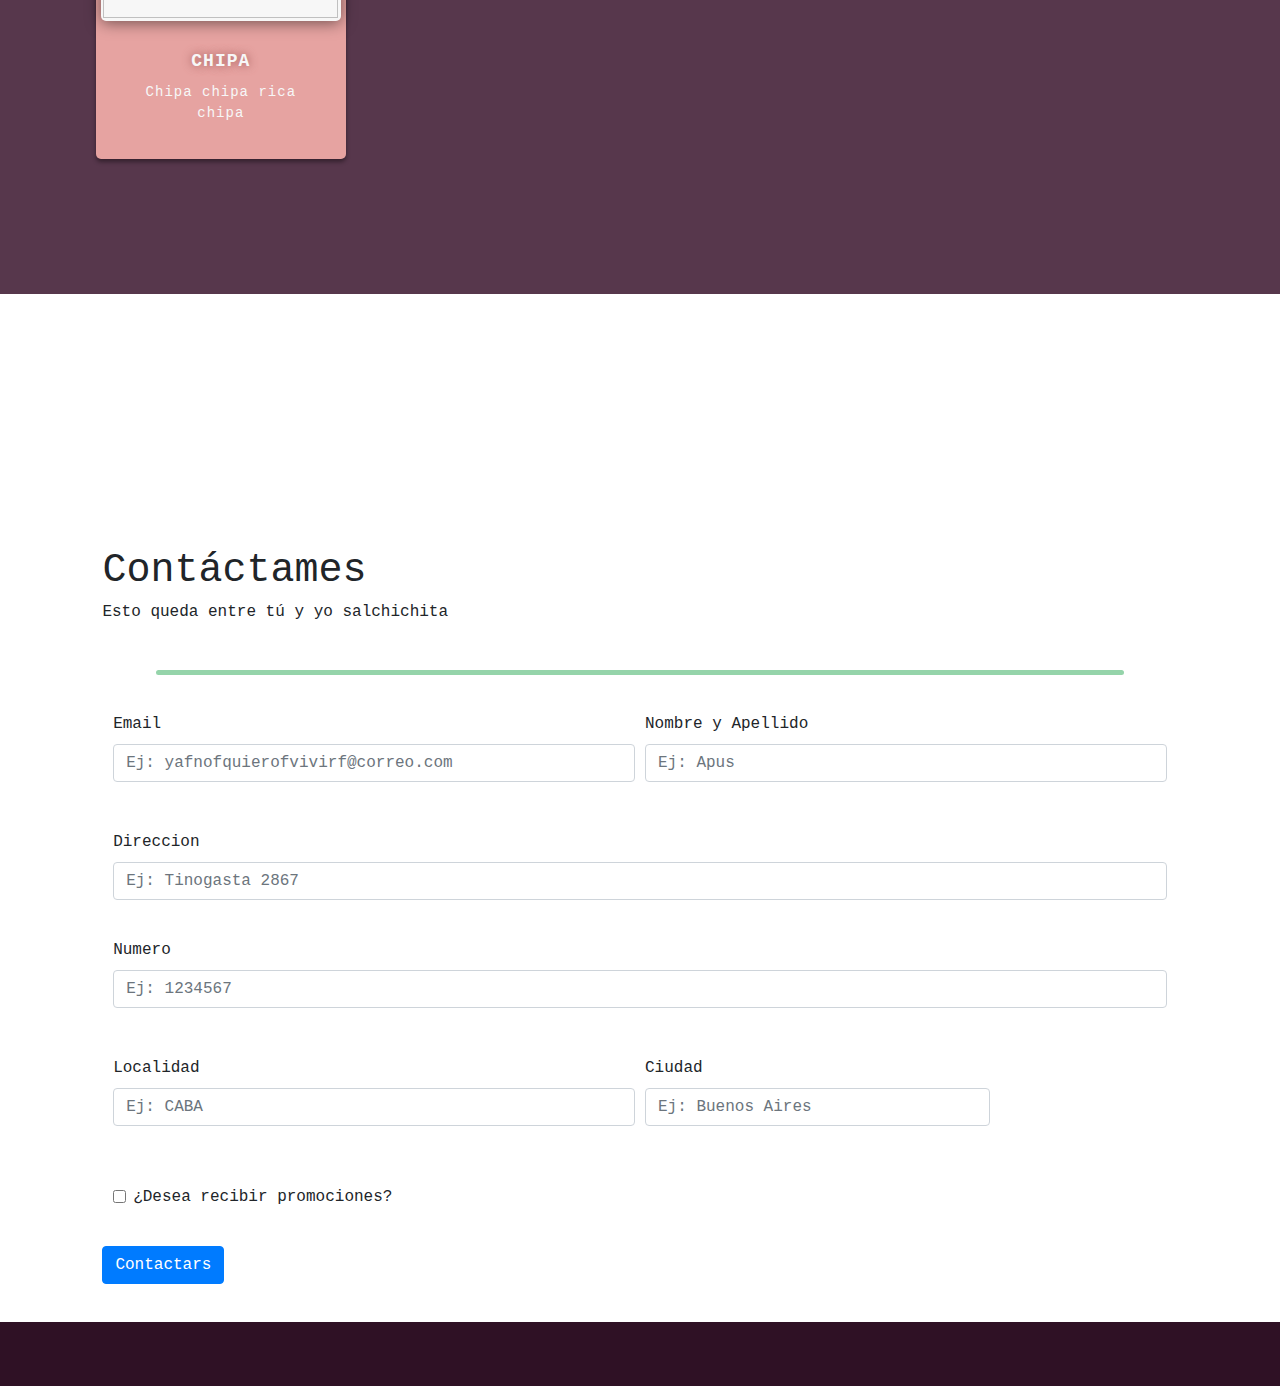
==== commit 506af3b4: "Cambio de fuente y del nombre de la pagina" ====
--- a/pagina_principal.html
+++ b/pagina_principal.html
@@ -17,11 +17,16 @@
     .navbar-nav{
         margin-left: auto;
     }
+
+    .nav{
+        border-radius: 100px;
+        width: 10px;
+    }
 </style>
 </head>
 <body>
      <nav class="navbar navbar-expand-lg fondo letra3 sticky-top">
-        <a class="navbar-brand letra letra3" href="#"><img src="./images/Super.png" alt=""> La tiendas de Apus </a>
+        <a class="navbar-brand letra letra3" href="#"><img src="./images/Super.png" alt=""> Peliculas y series </a>
         <button class="navbar-toggler" type="button" data-toggle="collapse" data-target="#navbarNavDropdown"
             aria-controls="navbarNavDropdown" aria-expanded="false" aria-label="Toggle navigation">
             <span class="navbar-toggler-icon"> <img src="./images/menu-outline.svg" alt=""></span>
@@ -202,13 +207,6 @@
 
     </div>
     <!--FINALIZAN LAS TARJETAS-->
-    <div>
-        <div class="container-fluid" id="Ubicacion"></div>
-        <h2 class="biografia2">Ubicacións</h2>
-        <div class="container-fluid"></div>
-      <iframe class="apu" src="https://www.google.com/maps/embed?pb=!1m18!1m12!1m3!1d3318.7678577464426!2d-78.88176958549313!3d33.71495534287766!2m3!1f0!2f0!3f0!3m2!1i1024!2i768!4f13.1!3m3!1m2!1s0x890068e0bf16540b%3A0xc4a2c6c7a006e0e!2sKwik-E-Mart!5e0!3m2!1sen!2sar!4v1632703391658!5m2!1sen!2sar" width="600" height="450" style="border:0;" allowfullscreen="" loading="lazy"></iframe>
-        <div class="container-fluid"></div>
-    </div>
     <div id="Contacto" class="container-fluid"></div>
 
     <!--INICIO DEL FORMULARIO DE CONTACTO-->
--- a/style.css
+++ b/style.css
@@ -1,9 +1,8 @@
- HEAD
  html, body {
     background-color: #2f1125;
     font-family: monospace, serif;
-    
-}
+}
+
 /*
 PALETA DE COLORES
 #FFFFFF (Fondo)
@@ -11,7 +10,7 @@
 #E6A3A1 (Color secundario)
 #994F4D (Color secundario)
 */
-
+/* Pagina principal ---------------------------------------------------------------------------------------------------*/
   .container-fluid {
     height: 150px;
   }
@@ -217,6 +216,9 @@
   .fondo4 {
     background-color: gray;
   }
+a{
+  font-family: monospace, serif;
+}
 
 
 
@@ -256,6 +258,7 @@
 
 div{
     padding: 1%;
+    font-family: monospace, serif
 }
 
 .padding{
